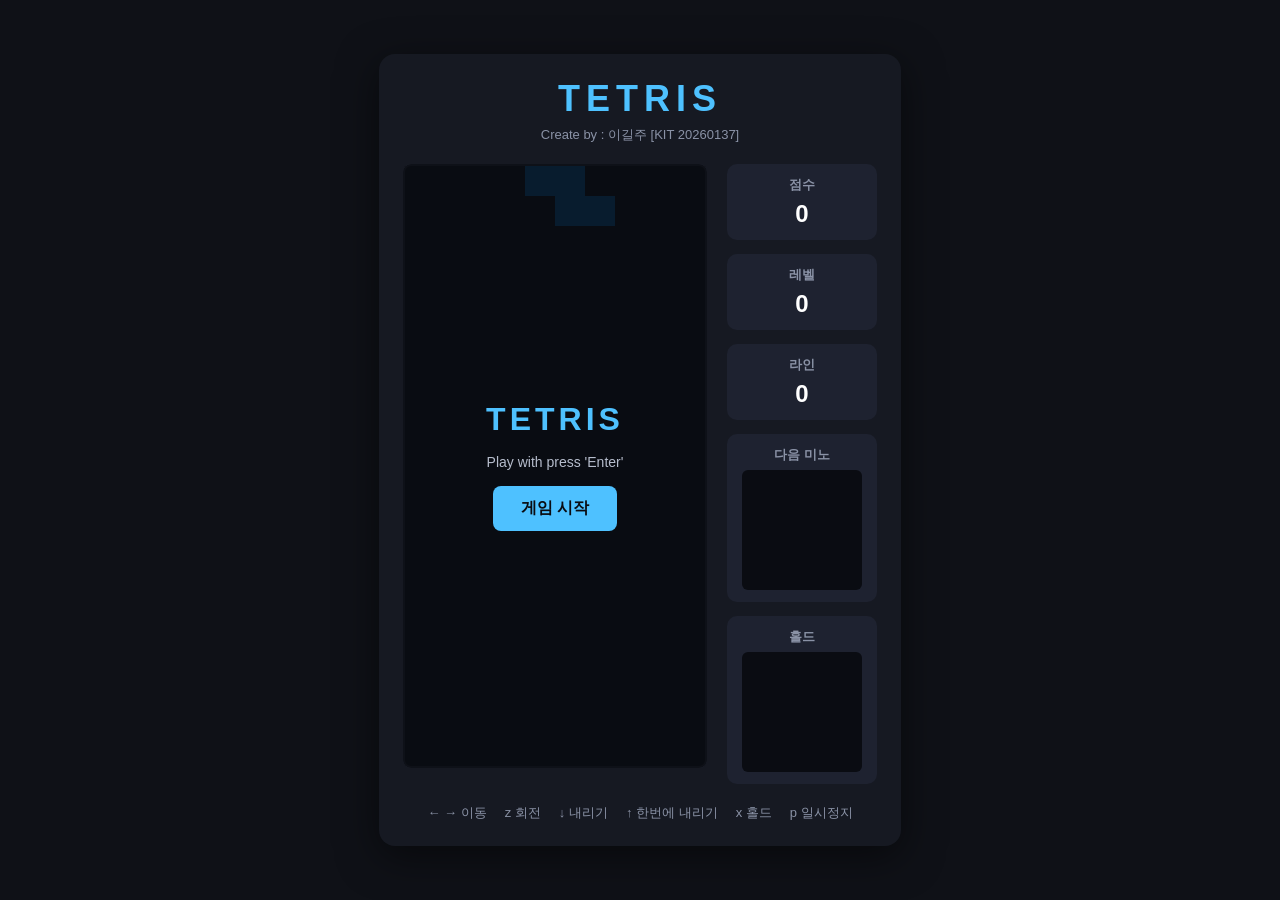
==== index.html @ b7496288 "hosting fail, renamed html file" ====
<!DOCTYPE html>
<html lang="kr">
<head>
    <meta charset="UTF-8">
    <meta name="viewport" content="width=device-width, initial-scale=1.0">
    <title>TETRIS</title>
    <link rel="stylesheet" href="style.css">
</head>
<body>


    <!-- body section -->
    <div id="game">

        <!-- header section -->
        <header>

            <h1>TETRIS</h1>
            <p>Create by : 이길주 [KIT 20260137]</p>

        </header>

        <!-- main section -->
        <main class="board-area">
            <!-- game canvas section -->
            <div class="canvas-wrap">
                <canvas id="board" width="300" height="600"></canvas>

                <!-- overlay section -->
                 <div id="overlay" class="overlay">
                    <h2>TETRIS</h2>
                    <p>Play with press 'Enter'</p>
                    <button id="startBtn">게임 시작</button>
                 </div>
            </div>

            <!-- status board section -->
            <side class="side">
                <div>
                    <h3>점수</h3>
                    <p id="score" class="score">0</p>
                </div>
                <div>
                    <h3>레벨</h3>
                    <p id="level" class="level">0</p>
                </div>
                <div>
                    <h3>라인</h3>
                    <p id="line" class="line">0</p>
                </div>
                <div>
                    <h3>다음 미노</h3>
                    <canvas id="nextMino" width="120" height="120"></canvas>
                </div>
                <div>
                    <h3>홀드</h3>
                    <canvas id="hold" width="120" height="120"></canvas>
                </div>
            </side>
        </main>

        <!-- footer section -->
        <footer class="controlInfo">
            <P>← → 이동</P>
            <P>z 회전</P>
            <P>↓ 내리기</P>
            <P>↑ 한번에 내리기</P>
            <P>x 홀드</P>
            <P>p 일시정지</P>
        </footer>

    </div>

<script src="script.js"></script>

</body>
</html>
---- style.css ----
/* ===== 기본 리셋 ===== */
* {
    margin: 0;
    padding: 0;
    box-sizing: border-box;
}

body {
    min-height: 100vh;
    display: flex;
    justify-content: center;
    align-items: center;
    background: #0f1117;
    color: #e6e6e6;
    font-family: "Segoe UI", "Malgun Gothic", sans-serif;
}

/* ===== 전체 게임 컨테이너 ===== */
#game {
    display: flex;
    flex-direction: column;
    gap: 20px;
    padding: 24px;
    background: #161922;
    border-radius: 16px;
    box-shadow: 0 10px 40px rgba(0, 0, 0, 0.5);
}

/* ===== 헤더 ===== */
header {
    text-align: center;
}

header h1 {
    font-size: 36px;
    letter-spacing: 6px;
    color: #4ec1ff;
}

header p {
    margin-top: 6px;
    font-size: 13px;
    color: #8a92a6;
}

/* ===== 메인 (보드 + 사이드) ===== */
.board-area {
    display: flex;
    gap: 20px;
    align-items: flex-start;
}

/* ===== 캔버스 영역 ===== */
.canvas-wrap {
    position: relative;
}

#board {
    display: block;
    background: #0a0c12;
    border: 2px solid #2a2f3d;
    border-radius: 8px;
}

/* ===== 시작/일시정지 오버레이 ===== */
.overlay {
    position: absolute;
    inset: 0;
    display: flex;
    flex-direction: column;
    justify-content: center;
    align-items: center;
    gap: 16px;
    background: rgba(10, 12, 18, 0.85);
    border-radius: 8px;
    text-align: center;
}


.overlay.hidden {
    display: none !important;
}

.overlay h2 {
    font-size: 32px;
    letter-spacing: 4px;
    color: #4ec1ff;
}

.overlay p {
    font-size: 14px;
    color: #b6bdcc;
}

.overlay button {
    padding: 12px 28px;
    font-size: 16px;
    font-weight: 700;
    color: #0a0c12;
    background: #4ec1ff;
    border: none;
    border-radius: 8px;
    cursor: pointer;
    transition: background 0.15s ease, transform 0.1s ease;
}

.overlay button:hover {
    background: #6fd0ff;
}

.overlay button:active {
    transform: scale(0.96);
}

/* ===== side (점수/레벨/라인/다음/홀드) ===== */
.side {
    display: flex;
    flex-direction: column;
    gap: 14px;
    width: 150px;
}

.side > div {
    background: #1e2230;
    padding: 12px;
    border-radius: 10px;
    text-align: center;
}

.side h3 {
    font-size: 13px;
    color: #8a92a6;
    margin-bottom: 6px;
    font-weight: 600;
}

.side {
    font-size: 24px;
    font-weight: 700;
    color: #ffffff;
}

#nextMino,
#hold {
    display: block;
    margin: 0 auto;
    background: #0a0c12;
    border-radius: 6px;
}

/* ===== footer (조작 안내) ===== */
.controlInfo {
    display: flex;
    flex-wrap: wrap;
    justify-content: center;
    gap: 8px 18px;
}

.controlInfo p {
    font-size: 13px;
    color: #8a92a6;
}
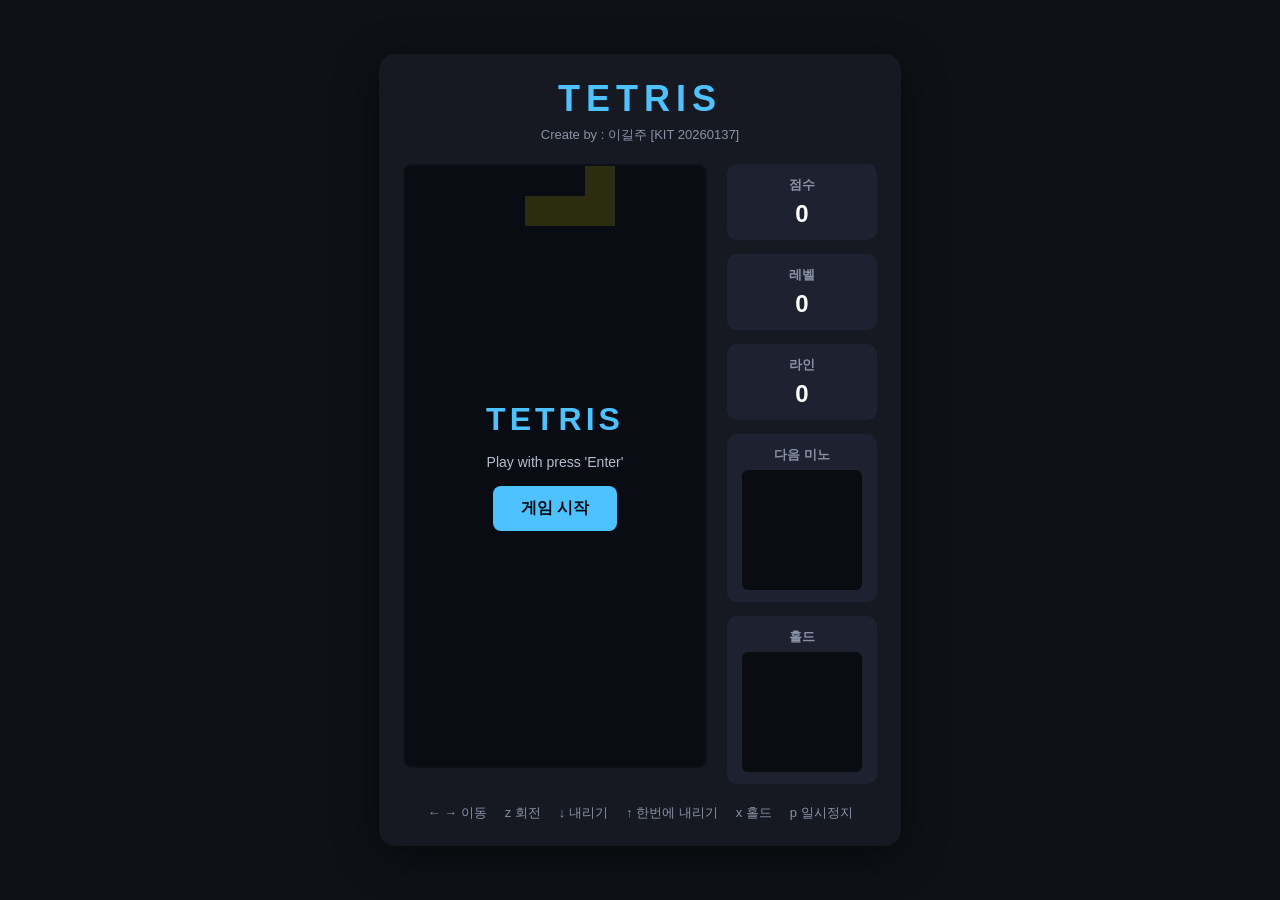
==== commit d4a78aba: "directory change" ====
--- a/index.html
+++ b/index.html
@@ -3,7 +3,7 @@
 <head>
     <meta charset="UTF-8">
     <meta name="viewport" content="width=device-width, initial-scale=1.0">
-    <title>TETRIS</title>
+    <title>TETRIS_KIT</title>
     <link rel="stylesheet" href="style.css">
 </head>
 <body>
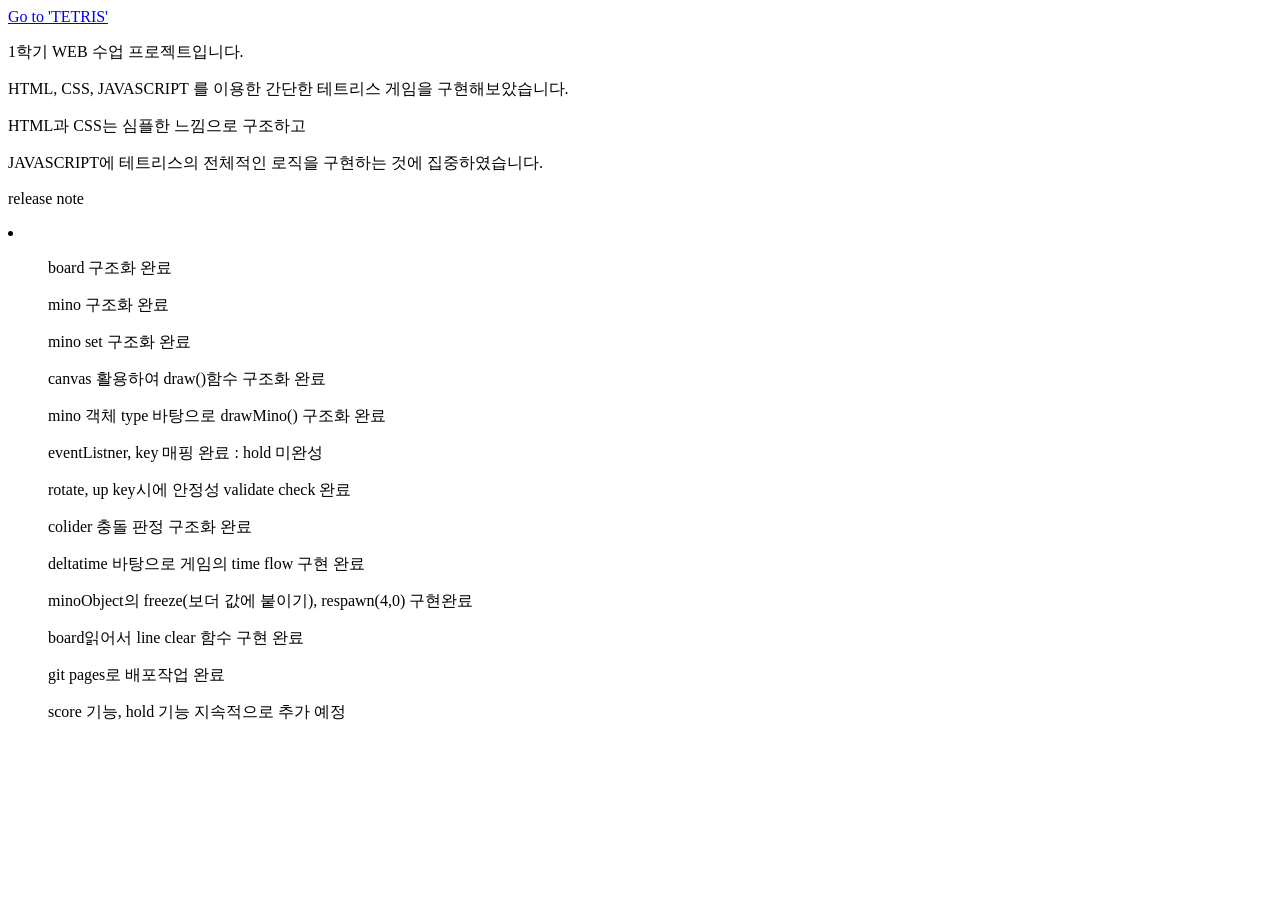
==== commit 03f830f1: "change index, tetris html pages" ====
--- a/index.html
+++ b/index.html
@@ -3,75 +3,38 @@
 <head>
     <meta charset="UTF-8">
     <meta name="viewport" content="width=device-width, initial-scale=1.0">
-    <title>TETRIS_KIT</title>
-    <link rel="stylesheet" href="style.css">
+    <title>Document</title>
 </head>
 <body>
+    
+<a href="tetris.html">Go to 'TETRIS'</a>
+
+<p>1학기 WEB 수업 프로젝트입니다.</p>
+
+<p>HTML, CSS, JAVASCRIPT 를 이용한 간단한 테트리스 게임을 구현해보았습니다.</p>
+
+<p>HTML과 CSS는 심플한 느낌으로 구조하고</p>
+
+<p>JAVASCRIPT에 테트리스의 전체적인 로직을 구현하는 것에 집중하였습니다.</p>
 
 
-    <!-- body section -->
-    <div id="game">
+<p> release note </p>
 
-        <!-- header section -->
-        <header>
-
-            <h1>TETRIS</h1>
-            <p>Create by : 이길주 [KIT 20260137]</p>
-
-        </header>
-
-        <!-- main section -->
-        <main class="board-area">
-            <!-- game canvas section -->
-            <div class="canvas-wrap">
-                <canvas id="board" width="300" height="600"></canvas>
-
-                <!-- overlay section -->
-                 <div id="overlay" class="overlay">
-                    <h2>TETRIS</h2>
-                    <p>Play with press 'Enter'</p>
-                    <button id="startBtn">게임 시작</button>
-                 </div>
-            </div>
-
-            <!-- status board section -->
-            <side class="side">
-                <div>
-                    <h3>점수</h3>
-                    <p id="score" class="score">0</p>
-                </div>
-                <div>
-                    <h3>레벨</h3>
-                    <p id="level" class="level">0</p>
-                </div>
-                <div>
-                    <h3>라인</h3>
-                    <p id="line" class="line">0</p>
-                </div>
-                <div>
-                    <h3>다음 미노</h3>
-                    <canvas id="nextMino" width="120" height="120"></canvas>
-                </div>
-                <div>
-                    <h3>홀드</h3>
-                    <canvas id="hold" width="120" height="120"></canvas>
-                </div>
-            </side>
-        </main>
-
-        <!-- footer section -->
-        <footer class="controlInfo">
-            <P>← → 이동</P>
-            <P>z 회전</P>
-            <P>↓ 내리기</P>
-            <P>↑ 한번에 내리기</P>
-            <P>x 홀드</P>
-            <P>p 일시정지</P>
-        </footer>
-
-    </div>
-
-<script src="script.js"></script>
+<li>
+    <ol>board 구조화 완료</ol>
+    <ol>mino 구조화 완료</ol>
+    <ol>mino set 구조화 완료</ol>
+    <ol>canvas 활용하여 draw()함수 구조화 완료</ol>
+    <ol>mino 객체 type 바탕으로 drawMino() 구조화 완료</ol>
+    <ol>eventListner, key 매핑 완료 : hold 미완성</ol>
+    <ol>rotate, up key시에 안정성 validate check 완료</ol>
+    <ol>colider 충돌 판정 구조화 완료</ol>
+    <ol>deltatime 바탕으로 게임의 time flow 구현 완료</ol>
+    <ol>minoObject의 freeze(보더 값에 붙이기), respawn(4,0) 구현완료</ol>
+    <ol>board읽어서 line clear 함수 구현 완료</ol>
+    <ol>git pages로 배포작업 완료</ol>
+    <ol>score 기능, hold 기능 지속적으로 추가 예정</ol>
+    </li>
 
 </body>
 </html>
